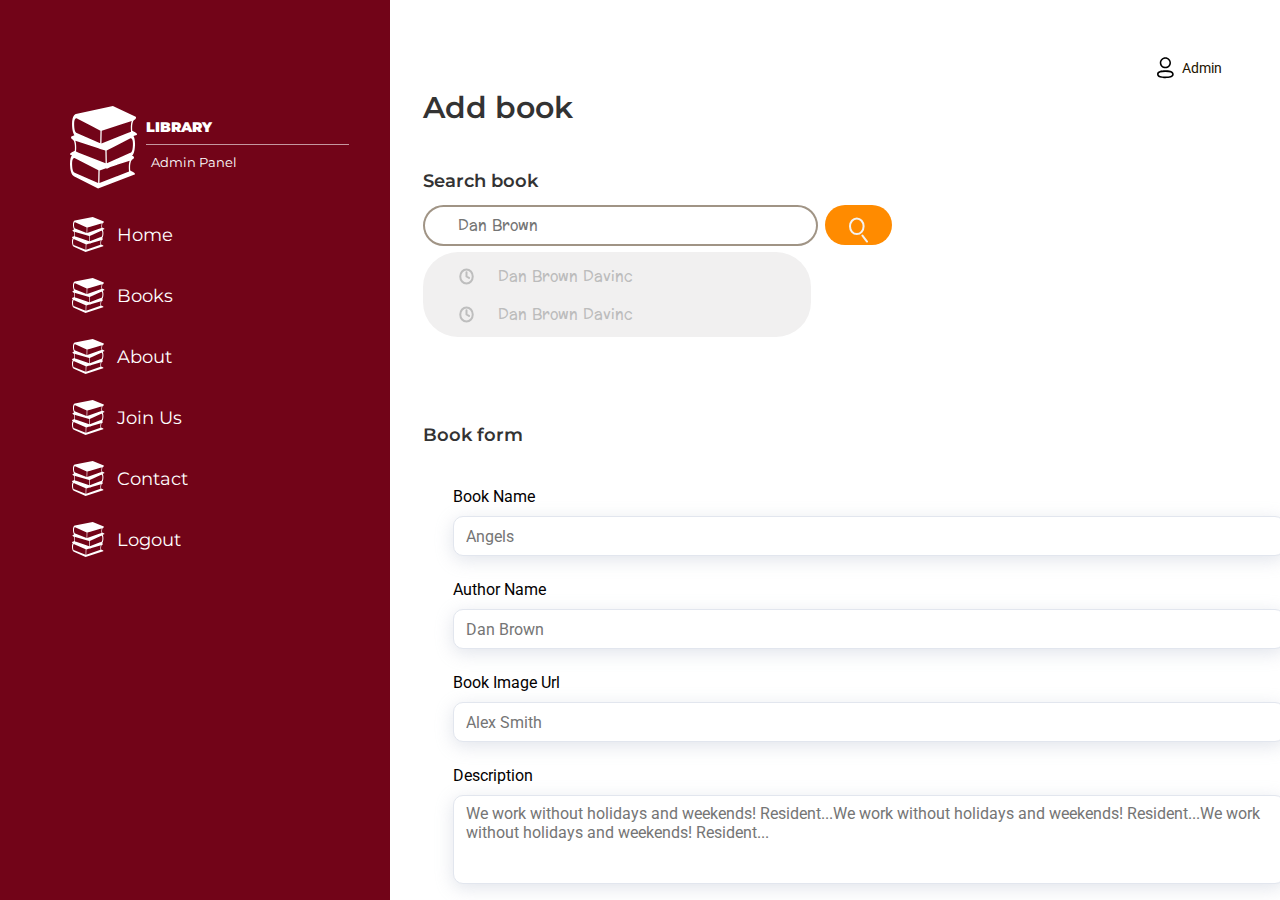
==== admin/adminpanel.html @ 6139f286 "libraryapp io try" ====
<!DOCTYPE html>
<html lang="en">
  <head>
    <meta charset="UTF-8" />
    <meta name="viewport" content="width=device-width, initial-scale=1.0" />
    <title>Admin Panel</title>
    <link rel="icon" type="image/x-icon" href="./assets/img/favicon.ico" />
    <link
      href="https://cdn.jsdelivr.net/npm/bootstrap@5.3.2/dist/css/bootstrap.min.css"
      rel="stylesheet"
      integrity="sha384-T3c6CoIi6uLrA9TneNEoa7RxnatzjcDSCmG1MXxSR1GAsXEV/Dwwykc2MPK8M2HN"
      crossorigin="anonymous"
    />
    <link rel="stylesheet" href="./assets/css/main.css" />
    <link rel="stylesheet" href="./assets/css/adminpanel.css" />
  </head>
  <body>
    <header>
      <div class="logo_box">
        <img class="logo" src="./assets/img/logoRedMobile.svg" />
        <div class="logoWriting">
          <p>LIBRARY</p>
          <div class="line"></div>
          <span>Book store</span>
        </div>
      </div>
      <img class="hamburger" src="./assets/img/hamburger.svg">
    </header>
    <main>
      <div id="left">
        <a href="#"
          ><div class="logo-box">
            <img src="./assets/img/long_logo.svg" alt="logo" />
            <div class="logo-writing">
              <span>LIBRARY</span>
              <div class="line"></div>
              <span>Admin Panel</span>
            </div>
          </div></a
        >
        <div class="menu">
          <div class="settings">
            <img src="./assets/img/little_logo.svg" alt="logo" />
            <a href="#">Home</a>
          </div>
          <div class="settings">
            <img src="./assets/img/little_logo.svg" alt="logo" />
            <a href="#">Books </a>
          </div>
          <div class="settings">
            <img src="./assets/img/little_logo.svg" alt="logo" />
            <a href="#">About </a>
          </div>
          <div class="settings">
            <img src="./assets/img/little_logo.svg" alt="logo" />
            <a href="#">Join Us </a>
          </div>
          <div class="settings">
            <img src="./assets/img/little_logo.svg" alt="logo" />
            <a href="#">Contact </a>
          </div>
          <div class="settings">
            <img src="./assets/img/little_logo.svg" alt="logo" />
            <a href="#">Logout </a>
          </div>
        </div>
      </div>
      <div id="right">
        <div class="header">
          <a href="#"><img src="./assets/img/admin_icon.svg" alt="icon" /></a>
          <span>Admin</span>
        </div>
        <h2 class="add-book">Add book</h2>
        <h3 class="search-book">Search book</h3>
        <div class="search-box">
          <input type="text" placeholder="Dan Brown" />
          <button class="search"><img src="./assets/img/search_icon.svg" alt="icon" /></button>
        </div>
        <div class="search-area">
          <div class="settings">
            <img src="./assets/img/clock_icon.svg" />
            <span>Dan Brown Davinc</span>
          </div>
          <div class="settings">
            <img src="./assets/img/clock_icon.svg" />
            <span>Dan Brown Davinc</span>
          </div>
        </div>
        <h2 class="book-form">Book form</h2>
        <div class="form-first">
          <div class="settings">
            <h3>Book Name</h3>
            <input type="text" placeholder="Angels" />
          </div>
          <div class="settings">
            <h3>Author Name</h3>
            <input type="text" placeholder="Dan Brown" />
          </div>
          <div class="settings">
            <h3>Book Image Url</h3>
            <input type="text" placeholder="Alex Smith" />
          </div>
          <div class="settings">
            <h3>Description</h3>
            <textarea
              class="description"
              type="text"
              placeholder="We work without holidays and weekends! Resident...We work without holidays and weekends! Resident...We work without holidays and weekends! Resident..."
            ></textarea>
          </div>
          <div class="settings">
            <h3>Book Type <img src="./assets/img/plus.svg" width="20px" /></h3>
            <select>
              <option value="">Fantastic</option>
            </select>
          </div>
          <button>Add</button>
        </div>
        <h2 class="about-store">About Store</h2>
        <div class="form-second">
          <div class="settings">
            <h3>Book Name</h3>
            <input type="text" placeholder="About Store" />
          </div>
          <div class="settings">
            <h3>Author Name</h3>
            <input type="text" placeholder="https://image:url/" />
          </div>
          <div class="settings">
            <h3>Description</h3>
            <textarea
              class="description"
              type="text"
              placeholder=" We work without holidays and weekends! Resident...We work without holidays and weekends! Resident...We work without holidays and weekends! Resident..."
            ></textarea>
          </div>
          <button>About info add</button>
        </div>
        <h2 class="join-us">Join Us</h2>
        <table class="first-table">
          <thead>
            <tr>
              <th
                scope="col"
                class="d-flex justify-content-center align-items-center"
              >
                #
              </th>
              <th scope="col">Full Name</th>
              <th scope="col">Email Address</th>
            </tr>
          </thead>
          <tbody>
            <tr>
              <td
                scope="row"
                class="d-flex justify-content-center align-items-center"
              >
                1
              </td>
              <td>Audrey Mckinney</td>
              <td>lisa.watson@example.com</td>
            </tr>
            <tr>
              <td
                scope="row"
                class="d-flex justify-content-center align-items-center"
              >
                2
              </td>
              <td>Savannah Howard</td>
              <td>jeff.brown@example.com</td>
            </tr>
            <tr>
              <td
                scope="row"
                class="d-flex justify-content-center align-items-center"
              >
                3
              </td>
              <td>Morris Cooper</td>
              <td>terra.hamilton@example.com</td>
            </tr>
            <tr>
              <td scope="row" class="d-flex justify-content-center">4</td>
              <td>Victoria Lane</td>
              <td>deanna.curtis@example.com</td>
            </tr>
          </tbody>
        </table>
        <h2 class="books">Books</h2>
        <table class="second-table">
          <thead>
            <tr>
              <th
                scope="col"
                class="d-flex justify-content-center align-items-center"
              >
                #
              </th>
              <th scope="col">Title</th>
              <th scope="col">Description</th>
              <th scope="col">Category</th>
              <th scope="col">Author</th>
            </tr>
          </thead>
          <tbody>
            <tr>
              <td
                scope="row"
                class="d-flex justify-content-center align-items-center"
              >
                1
              </td>
              <td>
                <img src="./assets/img/littleBook1.svg" class="p-2" /> Angels
              </td>
              <td>Lorem ipsum test...</td>
              <td>Dedectiv</td>
              <td>Dan Brown</td>
            </tr>
          </tbody>
        </table>
        <h2 class="contact-us">Contact Us</h2>
        <table class="third-table">
          <thead>
            <tr>
              <th
                scope="col"
                class="d-flex justify-content-center align-items-center"
              >
                #
              </th>
              <th scope="col">Full Name</th>
              <th scope="col">Address</th>
              <th scope="col">Email Address</th>
              <th scope="col">Phone Number</th>
            </tr>
          </thead>
          <tbody>
            <tr>
              <td
                scope="row"
                class="d-flex justify-content-center align-items-center"
              >
                1
              </td>
              <td>Audrey Mckinney</td>
              <td>1473 Ranchview Dr undefined San Jose</td>
              <td>lisa.watson@example.com</td>
              <td>(209) 555-0104</td>
            </tr>
            <tr>
              <td
                scope="row"
                class="d-flex justify-content-center align-items-center"
              >
                2
              </td>
              <td>Savannah Howard</td>
              <td>8445 Railroad St undefined Tampa</td>
              <td>jeff.brown@example.com</td>
              <td>(209) 555-0104</td>
            </tr>
            <tr>
              <td
                scope="row"
                class="d-flex justify-content-center align-items-center"
              >
                3
              </td>
              <td>Morris Cooper</td>
              <td>8584 W Sherman Dr undefined Desoto</td>
              <td>terra.hamilton@example.com</td>
              <td>(209) 555-0104</td>
            </tr>
            <tr>
              <td
                scope="row"
                class="d-flex justify-content-center align-items-center"
              >
                4
              </td>
              <td>Victoria Lane</td>
              <td>1921 Ranchview Dr undefined San Francisco</td>
              <td>deanna.curtis@example.com</td>
              <td>(209) 555-0104</td>
            </tr>
          </tbody>
        </table>
      </div>
    </main>
  </body>
</html>
---- admin/assets/css/main.css ----
@import url(./fonts.css);
@import url(./reset.css);
---- admin/assets/css/adminpanel.css ----
main {
  display: flex;
  justify-content: space-between;
  height: 100vh;
}
header {
  display: none;
}
#left {
  display: flex;
  flex-direction: column;
  gap: 0.625rem;
  background: #720418;
  max-width: 22.1875rem;
  width: 100%;
  padding-left: 2.1875rem;
  height: 100vh;
  position: sticky;
}
#left .logo-box {
  display: flex;
  justify-content: flex-start;
  align-items: center;
  gap: 0.4988rem;
  max-width: 17.662rem;
  width: 100%;
  margin-left: 2.1875rem;
  margin-top: 5.8312rem;
}
span:first-child {
  color: #fff;
  font-family: "Montserrat", sans-serif;
  font-size: 0.875rem;
  font-style: normal;
  font-weight: 900;
  line-height: normal;
}
#left .logo-box .line {
  width: 12.6728rem;
  height: 0.0625rem;
  margin-top: 0.4738rem;
  margin-bottom: 0.315rem;
  background: rgba(255, 255, 255, 0.59);
}
#left .logo-box span:last-child {
  color: #fff;
  font-family: "Montserrat", sans-serif;
  font-size: 0.8125rem;
  font-style: normal;
  font-weight: 400;
  line-height: 196.187%; /* 25.504px */
  margin-left: 0.2994rem;
}
#left .menu .settings {
  display: flex;
  gap: 0.6875rem;
  align-items: center;
}
#left .menu .settings a {
  color: #fff;
  font-family: "Montserrat", sans-serif;
  font-size: 1.125rem;
  font-style: normal;
  font-weight: 400;
  line-height: 196.187%; /* 35.314px */
  margin-top: -0.625rem;
}
#right {
  overflow: auto;
  box-sizing: border-box;
  padding-right: 3.625rem;
  padding-top: 3rem;
  display: flex;
  flex-direction: column;
  justify-content: flex-start;
  width: 100%;
}
#right .header {
  width: 100%;
  display: flex;
  justify-content: flex-end;
  gap: 0.375rem;
}
#right .header span {
  margin-top: 0.75rem;
  color: #241400;
  font-family: Roboto;
  font-size: 0.875rem;
  font-style: normal;
  font-weight: 400;
  line-height: normal;
  font-family: "Roboto", sans-serif;
}
#right .add-book {
  color: #333;
  font-family: "Montserrat", sans-serif;
  font-size: 1.875rem;
  font-style: normal;
  font-weight: 600;
  line-height: 196.187%; /* 3.6785rem */
  margin-left: 2.0625rem;
}
#right .search-book {
  color: #333;
  font-family: "Montserrat", sans-serif;
  font-size: 1.125rem;
  font-style: normal;
  font-weight: 600;
  line-height: 196.187%; /* 2.2071rem */
  margin-left: 2.0625rem;
  margin-top: 1.625rem;
}
#right .search-box {
  margin-left: 2.0625rem;
  display: flex;
  gap: 0.4375rem;
  margin-top: 0.375rem;
}
#right .search-box input {
  width: 24.6875rem;
  height: 2.5625rem;
  flex-shrink: 0;
  border-radius: 2.125rem;
  border: 0.125rem solid rgba(57, 31, 0, 0.48);
  background: #fff;
  box-sizing: border-box;
  padding-left: 2.0625rem;
  padding-top: 0.5625rem;
  padding-bottom: 0.625rem;
  color: #adadad;
  font-family: "Preahvihear", sans-serif;
  font-size: 0.875rem;
  font-style: normal;
  font-weight: 400;
  line-height: normal;
}
#right .search-box button {
  box-sizing: border-box;
  height: 2.5rem;
  padding: 0.75rem 1.5rem;
  flex-direction: column;
  justify-content: center;
  align-items: center;
  border-radius: 2.125rem;
  background: #ff8b00;
  border: none;
}
#right .search-area {
  box-sizing: border-box;
  display: flex;
  flex-direction: column;
  justify-content: center;
  gap: 0.8125rem;
  padding-left: 2.25rem;
  margin-left: 2.0625rem;
  width: 24.25rem;
  height: 5.3125rem;
  border-radius: 2.1875rem;
  background: #f1f0f0;
  margin-top: 0.375rem;
  padding-top: 1.25rem;
  padding-bottom: 1.125rem;
}
#right .search-area .settings {
  display: flex;
  gap: 1.5rem;
}
#right .search-area .settings span {
  color: #bcbcbc;
  font-family: "Preahvihear", sans-serif;
  font-size: 0.875rem;
  font-style: normal;
  font-weight: 400;
  line-height: normal;
}
#right .book-form {
  margin-left: 2.0625rem;
  margin-top: 5.0625rem;
  color: #333;
  font-family: "Montserrat", sans-serif;
  font-size: 1.125rem;
  font-style: normal;
  font-weight: 600;
  line-height: 196.187%; /* 2.2071rem */
}
#right .form-first {
  max-width: 950px;
  width: 100%;
  margin-left: 3.9375rem;
  margin-top: 2.125rem;
  display: flex;
  flex-direction: column;
  gap: 24px;
}
#right .form-first .settings {
  display: flex;
  flex-direction: column;
  gap: 10px;
}
#right .form-first .settings h3 {
  color: #030102;
  font-family: "Roboto", sans-serif;
  font-size: 1rem;
  font-style: normal;
  font-weight: 400;
  line-height: normal;
}
#right .form-first .settings input {
  box-sizing: border-box;
  height: 2.5rem;
  border-radius: 0.625rem;
  border: 0.0625rem solid #e2e6ee;
  background: #fff;
  box-shadow: 0rem 0.25rem 1.125rem 0rem rgba(158, 168, 189, 0.31);
  padding: 0.5rem 0.75rem;
  color: #030102;
  font-family: "Roboto", sans-serif;
  font-size: 1rem;
  font-style: normal;
  font-weight: 400;
  line-height: normal;
}
#right .form-first .settings .description {
  box-sizing: border-box;
  height: 5.5625rem;
  border-radius: 0.625rem;
  border: 0.0625rem solid #e2e6ee;
  background: #fff;
  box-shadow: 0rem 0.25rem 1.125rem 0rem rgba(158, 168, 189, 0.31);
  padding: 0.5rem 0.75rem;
  color: #030102;
  font-family: "Roboto", sans-serif;
  font-size: 16px;
  font-style: normal;
  font-weight: 400;
  line-height: normal;
  white-space: pre-wrap;
  resize: none;
}
#right .form-first button {
  display: flex;
  height: 2.5rem;
  padding: 0.75rem 1.5rem;
  flex-direction: column;
  justify-content: center;
  align-items: center;
  gap: 0.625rem;
  align-self: stretch;
  border-radius: 0.625rem;
  background: #ff8b00;
  border: none;
  color: #fff;
  font-family: "Roboto", sans-serif;
  font-size: 0.875rem;
  font-style: normal;
  font-weight: 400;
  line-height: normal;
}
#right .about-store {
  color: #333;
  font-family: "Montserrat", sans-serif;
  font-size: 1.875rem;
  font-style: normal;
  font-weight: 600;
  line-height: 196.187%;
  margin-top: 11.875rem;
  margin-left: 2.0625rem;
}
#right .form-second {
  max-width: 950px;
  width: 100%;
  margin-left: 3.9375rem;
  margin-top: 2.125rem;
  display: flex;
  flex-direction: column;
  gap: 24px;
}
#right .form-second .settings {
  display: flex;
  flex-direction: column;
  gap: 10px;
}
#right .form-second .settings h3 {
  color: #030102;
  font-family: "Roboto", sans-serif;
  font-size: 1rem;
  font-style: normal;
  font-weight: 400;
  line-height: normal;
}
#right .form-second .settings input {
  box-sizing: border-box;
  height: 2.5rem;
  border-radius: 0.625rem;
  border: 0.0625rem solid #e2e6ee;
  background: #fff;
  box-shadow: 0rem 0.25rem 1.125rem 0rem rgba(158, 168, 189, 0.31);
  padding: 0.5rem 0.75rem;
  color: #030102;
  font-family: "Roboto", sans-serif;
  font-size: 1rem;
  font-style: normal;
  font-weight: 400;
  line-height: normal;
}
#right .form-second .settings .description {
  box-sizing: border-box;
  height: 5.5625rem;
  border-radius: 0.625rem;
  border: 0.0625rem solid #e2e6ee;
  background: #fff;
  box-shadow: 0rem 0.25rem 1.125rem 0rem rgba(158, 168, 189, 0.31);
  padding: 0.5rem 0.75rem;
  color: #030102;
  font-family: "Roboto", sans-serif;
  font-size: 16px;
  font-style: normal;
  font-weight: 400;
  line-height: normal;
  white-space: pre-wrap;
  resize: none;
}
#right .form-second button {
  display: flex;
  height: 2.5rem;
  padding: 0.75rem 1.5rem;
  flex-direction: column;
  justify-content: center;
  align-items: center;
  gap: 0.625rem;
  align-self: stretch;
  border-radius: 0.625rem;
  background: #ff8b00;
  border: none;
  color: #fff;
  font-family: "Roboto", sans-serif;
  font-size: 0.875rem;
  font-style: normal;
  font-weight: 400;
  line-height: normal;
}
#right .join-us {
  color: #333;
  font-family: "Montserrat", sans-serif;
  font-size: 1.875rem;
  font-style: normal;
  font-weight: 600;
  line-height: 196.187%;
  margin-left: 4.375rem;
  margin-top: 10.4375rem;
}
#right .first-table {
  margin-left: 4.3125rem;
  margin-top: 0.3125rem;
  max-width: 32rem;
}
#right table th {
  font-family: "Montserrat", sans-serif;
  background-color: #720418;
  color: #fff;
  height: 3rem;
}
#right table td {
  color: #05111a;
  font-family: "Montserrat", sans-serif;
  height: 3rem;
  min-width: 3.375rem;
  border-bottom: 0.125rem solid #e6e7e9;
}
#right .second-table {
  margin-left: 4.3125rem;
  margin-top: 0.3125rem;
  max-width: 70.5rem;
}
#right .third-table {
  margin-left: 4.3125rem;
  margin-top: 0.3125rem;
  margin-bottom: 27.375rem;
  max-width: 67.875rem;
}
#right .books {
  color: #333;
  font-family: "Montserrat", sans-serif;
  font-size: 1.875rem;
  font-style: normal;
  font-weight: 600;
  line-height: 196.187%;
  margin-left: 4.6875rem;
  margin-top: 8.5rem;
}
#right .contact-us {
  color: #333;
  font-family: "Montserrat", sans-serif;
  font-size: 1.875rem;
  font-style: normal;
  font-weight: 600;
  line-height: 196.187%;
  margin-left: 4.6875rem;
  margin-top: 18.625rem;
}
@media screen and (max-width: 858px) {
  #right {
    padding: 0px;
    margin: 0px;
  }
  #right .header {
    display: none;
  }
  header {
    display: flex;
    justify-content: space-between;
    padding: 1rem;
  }

  header .logo_box {
    display: flex;
    max-width: 11.0625rem;
  }

  header .logo_box .logo {
    display: block;
    margin-top: 0.6875rem;
    margin-left: 0.8125rem;
    width: 50px; /* Adjust as needed */
  }

  header .hamburger {
    margin-top: 19px;
    margin-right: 29px;
    width: 30px; /* Adjust as needed */
  }

  header .logo_box .logoWriting {
    display: flex;
    flex-direction: column;
    margin-left: 0.5rem; /* Adjust as needed */
  }

  header .logo_box .logoWriting p {
    color: #720418;
    font-family: "Montserrat", sans-serif;
    font-size: 14px;
    font-style: normal;
    font-weight: 900;
    line-height: normal;
    margin-top: 1.2119rem;
    margin-left: 0.3125rem;
  }

  header .logo_box .logoWriting .line {
    width: 7.9375rem;
    height: 0.0625rem;
    background-color: rgba(0, 0, 0, 0.59);
    margin-left: 0.375rem;
  }

  header .logo_box .logoWriting span {
    margin-left: 8px;
  }
  #left {
    display: none;
  }
  .book-form,
  #right .add-book,
  #right .search-book,
  #right .about-store,
  #right .join-us {
    margin-left: 13px;
  }
  .search-box input {
    max-width: 249px;
  }
  #right .contact-us {
    margin-top: 190px;
  }
  #right .books {
    display: none;
  }
  #right .search-area {
    margin-left: 13px;
  }
  #right .search-box {
    margin-left: 13px;
  }
  #right .book-form {
    margin-left: 13px;
  }
  #right .form-first {
    margin-left: 13px;
  }
  #right .form-second {
    margin-left: 13px;
  }
  #right .search-box .search {
    box-sizing: border-box;
    width: 38px;
    height: 32px;
    justify-content: center;
    align-items: center;
    border-radius: 5px;
    background: #ff8b00;
    border: none;
  }
  #right .search-area {
    max-width: 254px;
  }
  #right .search-area .settings {
    max-width: 241px;
  }
  #right input {
    max-width: 266px;
  }
  #right textarea {
    max-width: 266px;
  }
  #right select {
    max-width: 266px;
  }
  #right .form-first button {
    max-width: 242px;
  }
  #right .form-second button {
    max-width: 242px;
  }
  #right .first-table {
    margin-left: 0;
    margin: auto;
    width: 318px;
    overflow-x: auto;
  }
  #right .second-table {
    display: none;
  }
  #right .third-table {
    margin-left: 0;
    margin: auto;
    width: 318px;
    overflow-x: auto;
  }
  #right .first-table,
  #right .second-table,
  #right .third-table {
    margin-left: 0;
    margin: auto;
    width: 318px;
    overflow-x: auto;
  }
}
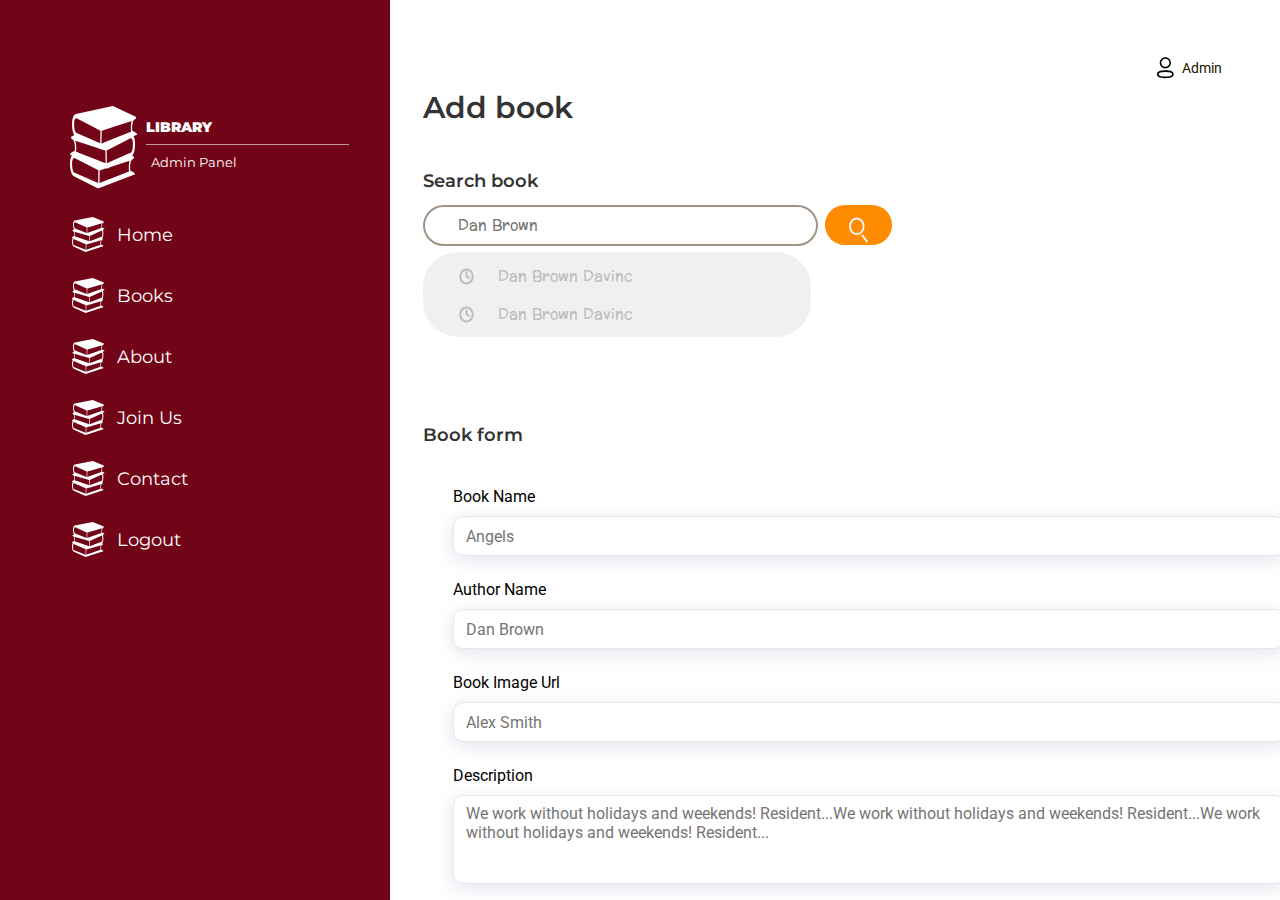
==== commit ae034825: "mobile responsive join us page update" ====
--- a/admin/adminpanel.html
+++ b/admin/adminpanel.html
@@ -24,8 +24,52 @@
           <span>Book store</span>
         </div>
       </div>
-      <img class="hamburger" src="./assets/img/hamburger.svg">
+      <img class="hamburger" src="./assets/img/hamburger.svg" onclick="openMenu()"/>
     </header>
+    <!-- Menu Started -->
+
+    <div class="menuBar">
+      <img
+        class="closeBtn"
+        src="./assets/img/close.svg"
+        width="25px"
+        height="25px"
+        onclick="closeMenu()"
+      />
+      <div class="logo">
+        <div class="logoWriting">
+          <span>LIBRARY</span>
+          <div class="line"></div>
+          <span>Admin Panel</span>
+        </div>
+        <img src="./assets/img/menuLogo.svg" />
+      </div>
+
+      <div class="menu">
+        <div class="settings">
+          <a href="">Home</a>
+          <img src="./assets/img/menuLogo.svg">
+        </div>
+        <div class="settings">
+          <a href="">Catalog</a>
+          <img src="./assets/img/menuLogo.svg">
+        </div>
+        <div class="settings">
+          <a href="">About</a>
+          <img src="./assets/img/menuLogo.svg">
+        </div>
+        <div class="settings">
+          <a href="">Contact</a>
+          <img src="./assets/img/menuLogo.svg">
+        </div>
+        <div class="settings">
+          <a href="">Search</a>
+          <img src="./assets/img/menuLogo.svg">
+        </div>
+      </div>
+    </div>
+
+    <!-- Menu Ended -->
     <main>
       <div id="left">
         <a href="#"
@@ -74,7 +118,9 @@
         <h3 class="search-book">Search book</h3>
         <div class="search-box">
           <input type="text" placeholder="Dan Brown" />
-          <button class="search"><img src="./assets/img/search_icon.svg" alt="icon" /></button>
+          <button class="search">
+            <img src="./assets/img/search_icon.svg" alt="icon" />
+          </button>
         </div>
         <div class="search-area">
           <div class="settings">
@@ -110,8 +156,11 @@
           </div>
           <div class="settings">
             <h3>Book Type <img src="./assets/img/plus.svg" width="20px" /></h3>
-            <select>
-              <option value="">Fantastic</option>
+            <select class="form-select" aria-label="Default select example">
+              <option selected>Fantastic</option>
+              <option value="1">Horror</option>
+              <option value="2">Tail</option>
+              <option value="3">Sience</option>
             </select>
           </div>
           <button>Add</button>
@@ -290,5 +339,7 @@
         </table>
       </div>
     </main>
+    <script src="./assets/js/menu.js"></script>
+    <script src="./assets/js/adminpanel.js"></script>
   </body>
 </html>
--- a/admin/assets/css/adminpanel.css
+++ b/admin/assets/css/adminpanel.css
@@ -3,7 +3,14 @@
   justify-content: space-between;
   height: 100vh;
 }
+body {
+  position: relative;
+  overflow: hidden;
+}
 header {
+  display: none;
+}
+.menuBar {
   display: none;
 }
 #left {
@@ -398,7 +405,130 @@
   margin-left: 4.6875rem;
   margin-top: 18.625rem;
 }
+select {
+  color: #030102;
+  font-family: "Roboto", sans-serif;
+  font-size: 16px;
+  font-style: normal;
+  font-weight: 400;
+  line-height: normal;
+}
+select option {
+  color: #030102;
+  font-family: "Roboto", sans-serif;
+  font-size: 16px;
+  font-style: normal;
+  font-weight: 400;
+  line-height: normal;
+}
 @media screen and (max-width: 858px) {
+  .menuBar {
+    position: absolute;
+    top: 0;
+    right: 0;
+    width: 247px;
+    height: 100vh;
+    background-color: #720418;
+    display: flex;
+    flex-direction: column;
+    display: none;
+  }
+  .menuBar .logoWriting {
+    margin-top: 23.01px;
+    display: flex;
+    flex-direction: column;
+    position: relative;
+  }
+  .menuBar .closeBtn {
+    position: absolute;
+    left: 15px;
+    top: 28px;
+  }
+  .menuBar .logo {
+    width: 100%;
+    display: flex;
+    justify-content: end;
+  }
+  .menuBar .logo img {
+    margin-right: 11.51px;
+    margin-top: 15px;
+  }
+  .menuBar .logo .logoWriting span:first-child {
+    color: #fff;
+    font-family: "Montserrat", sans-serif;
+    font-size: 14px;
+    font-style: normal;
+    font-weight: 900;
+    line-height: normal;
+    text-align: end;
+    margin-right: 5px;
+  }
+  .menuBar .logo .logoWriting .line {
+    width: 110px;
+    height: 1px;
+    background: rgba(255, 255, 255, 0.59);
+    margin-right: 6px;
+  }
+  .menuBar .logo .logoWriting span:last-child {
+    color: #fff;
+    margin-right: 8px;
+    font-family: "Montserrat", sans-serif;
+    font-size: 13px;
+    font-style: normal;
+    font-weight: 400;
+    line-height: 196.187%;
+    text-align: end;
+  }
+  .menuBar .menu {
+    display: flex;
+    flex-direction: column;
+    text-align: end;
+    margin-top: 67.38px;
+    gap: 30.67px;
+    margin-right: 35px;
+  }
+  .menuBar .menu .settings {
+    display: flex;
+    justify-content: end;
+    gap: 15px;
+  }
+  .menuBar .menu .settings a {
+    color: #fff;
+    font-family: "Montserrat", sans-serif;
+    font-size: 16px;
+    font-style: normal;
+    font-weight: 400;
+    line-height: 196.187%;
+  }
+  .menuBar .menu .settings img {
+    width: 35px;
+  }
+  select {
+    color: #030102;
+    font-family: "Roboto", sans-serif;
+    font-size: 12px;
+    font-style: normal;
+    font-weight: 400;
+    line-height: normal;
+  }
+  select option {
+    color: #030102;
+    font-family: "Roboto", sans-serif;
+    font-size: 12px;
+    font-style: normal;
+    font-weight: 400;
+    line-height: normal;
+  }
+  #right .contact-us {
+    color: #333;
+    font-family: "Montserrat", sans-serif;
+    font-size: 1.875rem;
+    font-style: normal;
+    font-weight: 600;
+    line-height: 196.187%;
+    margin-left: 0.8125rem;
+    margin-top: 18.625rem;
+  }
   #right {
     padding: 0px;
     margin: 0px;
@@ -525,7 +655,6 @@
   #right .first-table {
     margin-left: 0;
     margin: auto;
-    width: 318px;
     overflow-x: auto;
   }
   #right .second-table {
@@ -534,15 +663,26 @@
   #right .third-table {
     margin-left: 0;
     margin: auto;
-    width: 318px;
     overflow-x: auto;
   }
-  #right .first-table,
-  #right .second-table,
-  #right .third-table {
-    margin-left: 0;
-    margin: auto;
-    width: 318px;
-    overflow-x: auto;
-  }
-}
+  #right {
+    overflow-x: hidden;
+  }
+  @keyframes fadeIn {
+    from {
+      opacity: 0;
+    }
+    to {
+     opacity: 1;
+    }
+  }
+  
+  @keyframes fadeOut {
+    from {
+      opacity: 1;
+    }
+    to {
+     opacity: 0;
+    }
+  }
+}
